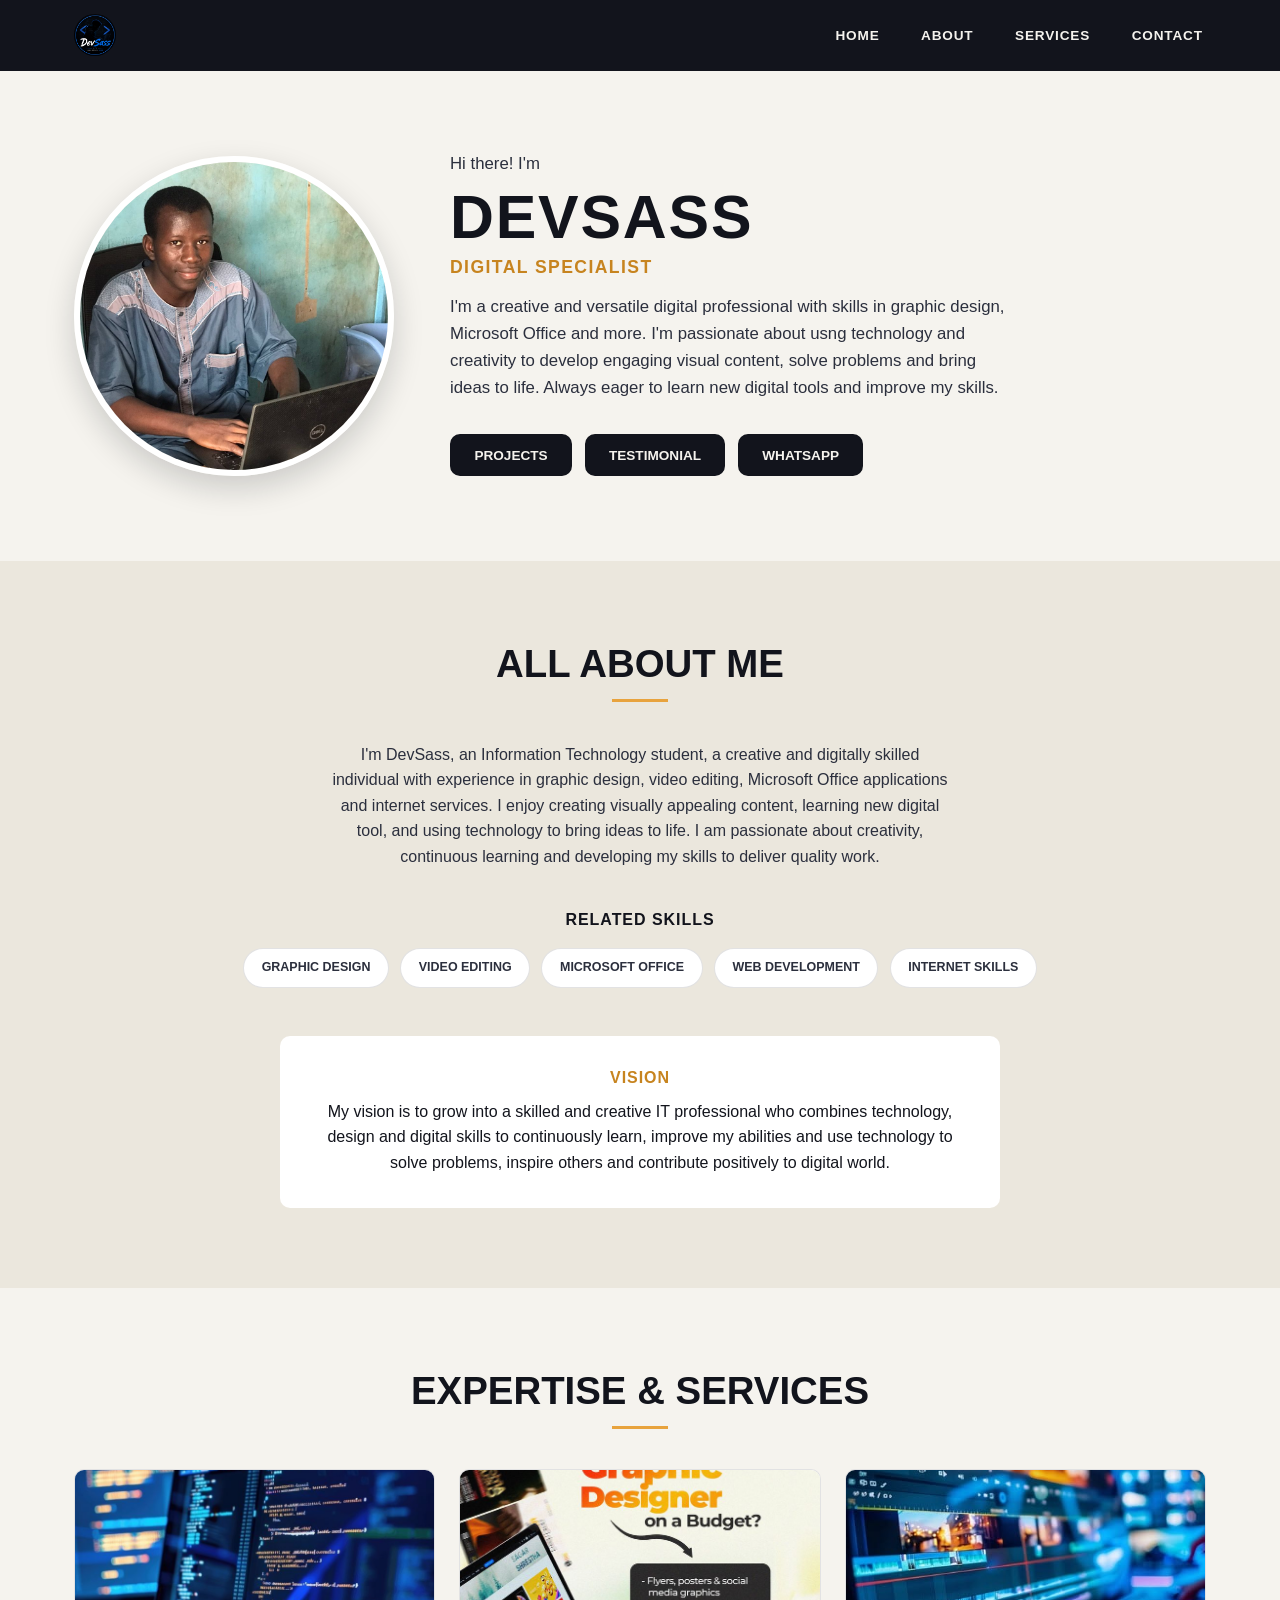
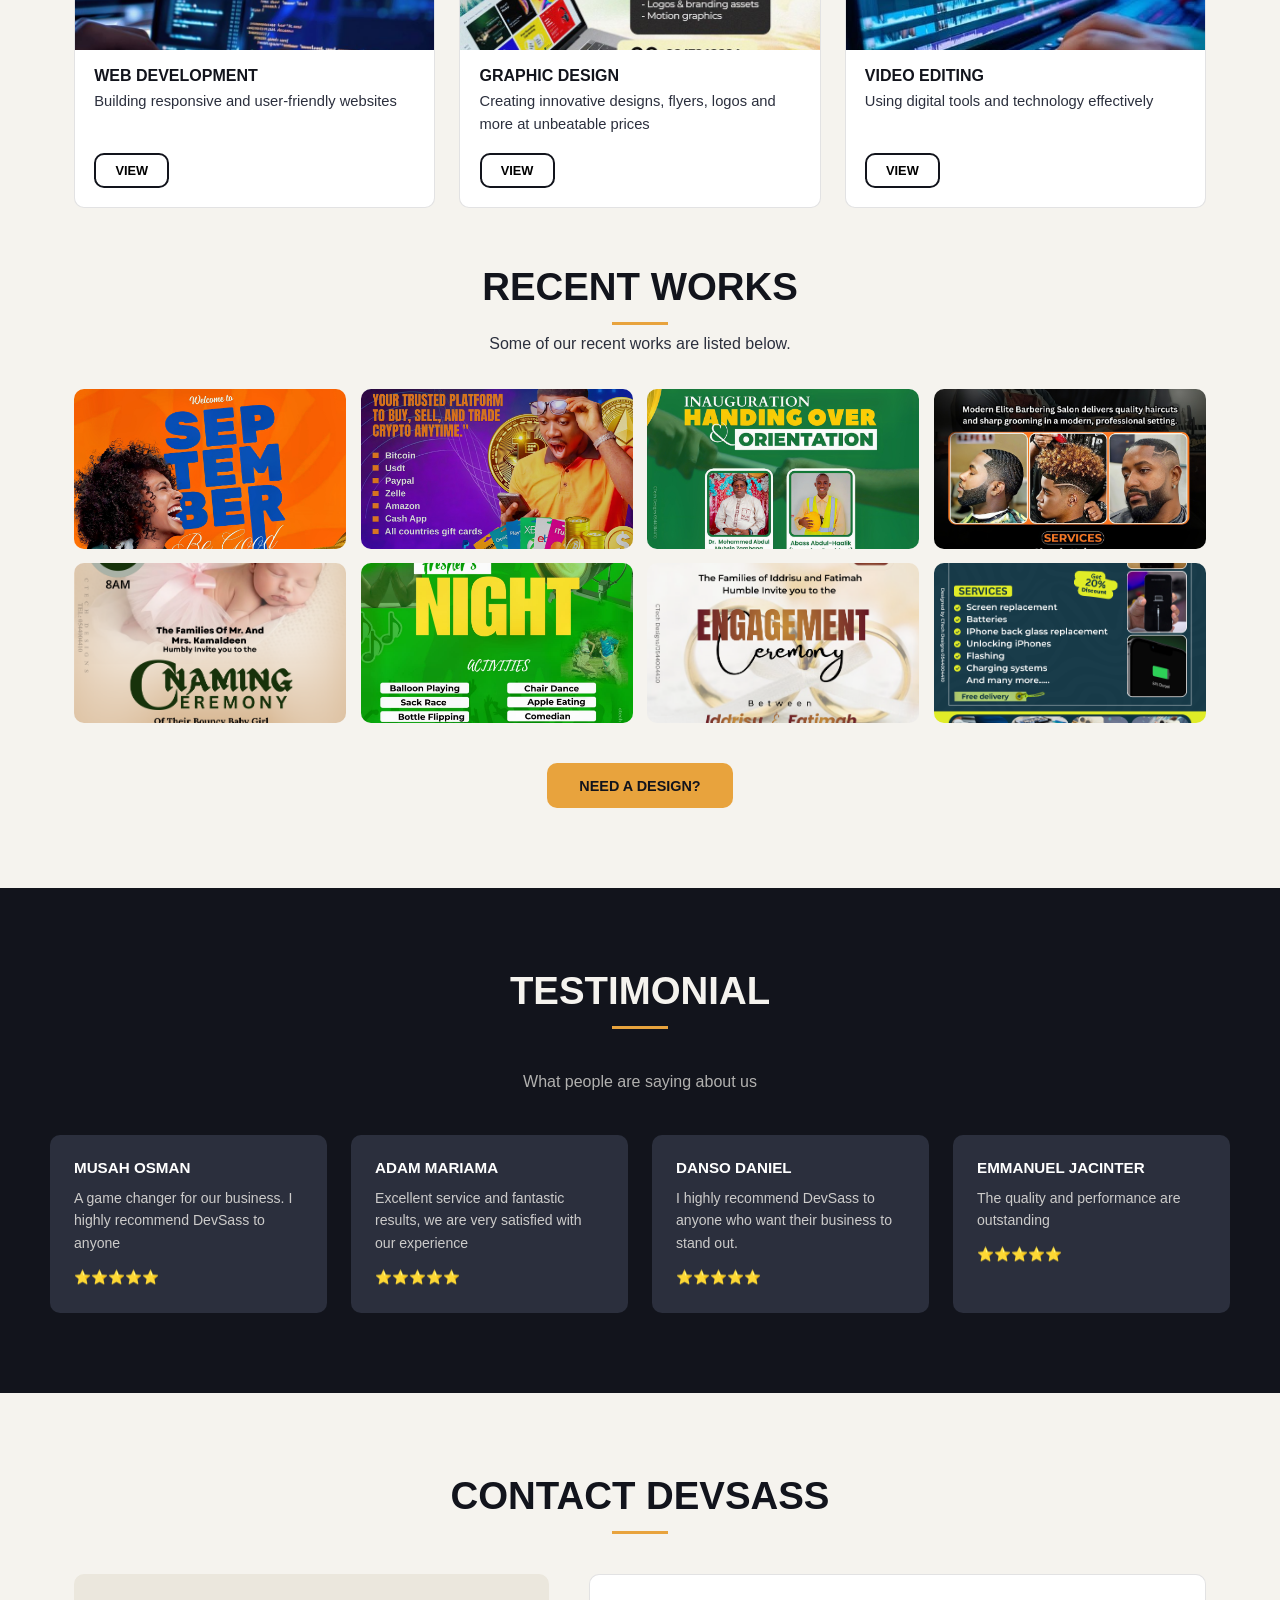
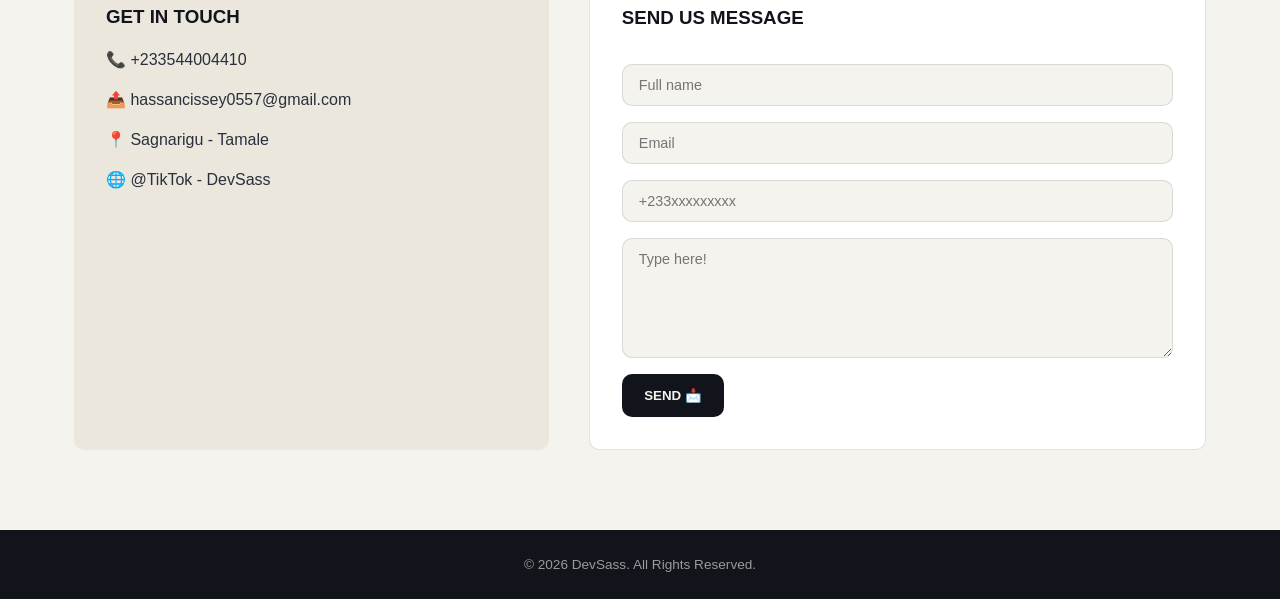
==== index.html @ 67948d2b "Addition of pages" ====
<!DOCTYPE html>
<html lang="en">
<head>
    <meta charset="UTF-8">
    <meta name="viewport" content="width=device-width, initial-scale=1.0">
    <title>DevSass| Home</title>
    <link rel="stylesheet" href="style.css">
</head>
<body>

    <header>
        <nav>
            <img src="images/fille.png" alt="">
             <ul>
                <li><a href="index.html">HOME</a></li>
                <li><a href="about.html">ABOUT</a></li>
                <li><a href="services.html">SERVICES</a></li>
                <li><a href="contact.html">CONTACT</a></li>
            </ul>
        </nav>
    </header>
    <main>
        <section class="hero">
             <div class="pic">
                <img src="images/profile.jpg" alt="">
            </div>
            
            <div class="text">
                <p>Hi there! I'm</p>
                <h1>DEVSASS</h1>
                <h3>DIGITAL SPECIALIST</h3>
                <p>I'm a creative and versatile digital professional with skills in graphic design, Microsoft Office and more. I'm passionate about usng technology and creativity to develop engaging visual content, solve problems and bring ideas to life. Always eager to learn new digital tools and improve my skills.</p>
                <button type="submit" class="view"><a href="#">PROJECTS</a></button> <button class="view" type="submit"><a href="#">TESTIMONIAL</a></button>
                 <button type="submit" class="view"><a href="#">WHATSAPP</a></button>
            </div>
           
        </section>
        <section class="about">
            <h1>ALL ABOUT ME</h1>
            <p>I'm DevSass, an Information Technology student, a creative and digitally skilled individual with experience in graphic design, video editing, Microsoft Office applications and internet services. I enjoy creating visually appealing content, learning new digital tool, and using technology to bring ideas to life. I am passionate about creativity, continuous learning and developing my skills to deliver quality work. </p>
            <h3>RELATED SKILLS</h3>
            <div class="skills">
            <span class="skill">GRAPHIC DESIGN</span><span class="skill">VIDEO EDITING</span><span class="skill">MICROSOFT OFFICE</span><span class="skill">WEB DEVELOPMENT</span><span class="skill">INTERNET SKILLS</span>
            
        </div>
        <div class="vision">
        <h3>VISION</h3>
            <P>My vision is to grow into a skilled and creative IT professional who combines technology, design and digital skills to continuously learn, improve my abilities and use technology to solve problems, inspire others and contribute positively to digital world.</P>
            </div>
        </section>
        <section class="services">
            <h1>EXPERTISE & SERVICES</h1>
            <div class="service">
                <div class="serv">
                    <img src="images/web.jpeg" alt="">
                    <h3>WEB DEVELOPMENT</h3>
                    <p>Building responsive and user-friendly websites</p>
                    <button class="v">VIEW</button>
                </div>
                <div class="serv">
                    <img src="images/graphic.jpeg" alt="">
                    <h3>GRAPHIC DESIGN</h3>
                    <p>Creating innovative designs, flyers, logos and more at unbeatable prices</p>
                    <button class="v">VIEW</button>
                </div>
                <div class="serv">
                    <img src="images/video editing.jpg" alt="">
                    <h3>VIDEO EDITING</h3>
                    <p>Using digital tools and technology effectively</p>
                    <button class="v">VIEW</button>
                </div>
            </div>

            <h1 class="rec">RECENT WORKS</h1>
            <p class="rece">Some of our recent works are listed below.</p>
            <div class="works">
                <div class="work">
                    <a target="_blank" href="images/work1.jpg">
                    <img src="images/work1.jpg" alt="">
                    </a>
                </div>
                <div class="work">
                    <a target="_blank" href="images/work2.jpg">
                    <img src="images/work2.jpg" alt="">
                    </a>
                </div>
                <div class="work">
                    <a target="_blank" href="images/work3.jpg">
                    <img src="images/work3.jpg" alt="">
                    </a>
                </div>
                <div class="work">
                    <a target="_blank" href="images/work4.jpg">
                    <img src="images/work4.jpg" alt="">
                    </a>
                </div>
            </div>
            <div class="works1">
                <div class="work1">
                    <a target="_blank" href="images/work5.png">
                    <img src="images/work5.png" alt="">
                    </a>
                </div>
                <div class="work1">
                    <a target="_blank" href="images/work6.jpg">
                    <img src="images/work6.jpg" alt="">
                    </a>
                </div>
                <div class="work1">
                    <a target="_blank" href="images/work7.png">
                    <img src="images/work7.png" alt="">
                    </a>
                </div>
                <div class="work1">
                    <a target="_blank" href="images/work8.png">
                    <img src="images/work8.png" alt="">
                    </a>
                </div>
            </div>
            <div class="want"><button class="w" type="submit"><a href="#">NEED A DESIGN?</a></button>
            </div>
        </section>
        <section class="testimonial">
            <h1>TESTIMONIAL</h1>
            <p>What  people are saying about us</p>
            <div class="test">
                <div class="t">
                    <h3>MUSAH OSMAN</h3>
                    <p>A game changer for our business. I highly recommend DevSass to anyone</p>
                    <h4>⭐⭐⭐⭐⭐</h4>
                </div>
                <div class="t">
                    <h3>ADAM MARIAMA</h3>
                    <p>Excellent service and fantastic results, we are very satisfied with our experience</p>
                    <h4>⭐⭐⭐⭐⭐</h4>
                </div>
                <div class="t">
                    <h3>DANSO DANIEL</h3>
                    <p>I highly recommend DevSass to anyone who want their business to stand out.</p>
                    <h4>⭐⭐⭐⭐⭐</h4>
                </div>
                <div class="t">
                    <h3>EMMANUEL JACINTER</h3>
                    <p>The quality and performance are outstanding</p>
                    <h4>⭐⭐⭐⭐⭐</h4>
                </div>
            </div>
        </section>
        <section class="contacts">
            <h1>CONTACT DEVSASS</h1>
            <div class="contact">
                <div class="details">
                    <h3>GET IN TOUCH</h3>
                    <div class="det">
                    <p>📞 +233544004410</p>
                    <p>📤 hassancissey0557@gmail.com</p>
                    <p>📍 Sagnarigu - Tamale</p>
                    <p>🌐 @TikTok - DevSass</p>
                </div>
                </div>
                <div class="send">
                    <form action="" method="post">
                        <h3>SEND US MESSAGE</h3>
                        <input name="MESSAGE" type="text" placeholder="Full name" required>
                        <input type="email" placeholder="Email" name="MESSAGE" required>
                        <input name="MESSAGE" type="tel" placeholder="+233xxxxxxxxx" required maxlength="13">
                        <textarea name="MESSAGE" required placeholder="Type here!" minlength="20"></textarea>
                        <button class="fin" type="submit">SEND 📩</button>
                    </form>

                </div>

            </div>
        </section>
    </main>
    <footer>
    © 2026 DevSass. All Rights Reserved.
    </footer>
</body>
</html>
---- style.css ----
/* ==========================================================================
   DevSass — style.css
   Palette: deep ink navy + warm paper + amber accent
   ========================================================================== */

:root {
  --ink: #12141c;
  --ink-soft: #2b2f3d;
  --paper: #f5f3ee;
  --paper-alt: #ebe7dd;
  --accent: #e8a33d;
  --accent-dark: #c7841f;
  --white: #ffffff;
  --line: rgba(18, 20, 28, 0.12);

  --font-head: 'Poppins', 'Segoe UI', sans-serif;
  --font-body: 'Inter', 'Segoe UI', sans-serif;

  --max-w: 1180px;
  --gap: 1.5rem;
  --radius: 10px;
}

* {
  margin: 0;
  padding: 0;
  box-sizing: border-box;
}

html {
  scroll-behavior: smooth;
}

body {
  font-family: var(--font-body);
  color: var(--ink);
  background: var(--paper);
  line-height: 1.6;
  overflow-x: hidden;
}

img {
  max-width: 100%;
  display: block;
}

a {
  text-decoration: none;
  color: inherit;
}

ul {
  list-style: none;
}

h1, h3 {
  font-family: var(--font-head);
  color: var(--ink);
  line-height: 1.2;
}

section {
  padding: 5rem 1.5rem;
}

section > h1 {
  text-align: center;
  font-size: clamp(1.8rem, 3vw, 2.6rem);
  margin-bottom: 2.5rem;
  position: relative;
}

section > h1::after {
  content: '';
  display: block;
  width: 56px;
  height: 3px;
  background: var(--accent);
  margin: 0.75rem auto 0;
}

/* ---------- header / nav ---------- */

header {
  position: sticky;
  top: 0;
  z-index: 100;
  background: var(--ink);
}

header nav {
  max-width: var(--max-w);
  margin: 0 auto;
  display: flex;
  align-items: center;
  justify-content: space-between;
  padding: 0.9rem 1.5rem;
}

header nav img {
  height: 42px;
  width: 42px;
  border-radius: 50%;
  object-fit: cover;
  background: var(--paper-alt);
}

header nav ul {
  display: flex;
  gap: 2.2rem;
}

header nav ul li a {
  color: var(--paper);
  font-size: 0.85rem;
  font-weight: 600;
  letter-spacing: 0.06em;
  padding: 0.4rem 0.2rem;
  border-bottom: 2px solid transparent;
  transition: border-color 0.2s ease, color 0.2s ease;
}

header nav ul li a:hover,
header nav ul li a:focus-visible {
  color: var(--accent);
  border-color: var(--accent);
}

/* ---------- hero ---------- */

.hero {
  max-width: var(--max-w);
  margin: 0 auto;
  display: flex;
  align-items: center;
  gap: 3.5rem;
  padding: 5rem 1.5rem;
}

.hero .pic {
  flex: 0 0 320px;
}

.hero .pic img {
  width: 320px;
  height: 320px;
  object-fit: cover;
  border-radius: 50%;
  border: 6px solid var(--white);
  box-shadow: 0 12px 30px rgba(18, 20, 28, 0.18);
}

.hero .text {
  flex: 1;
  min-width: 0;
}

.hero .text p {
  font-size: 1.05rem;
  color: var(--ink-soft);
}

.hero .text h1 {
  font-size: clamp(2.4rem, 5vw, 3.8rem);
  letter-spacing: 0.03em;
  margin: 0.2rem 0;
}

.hero .text h3 {
  color: var(--accent-dark);
  font-size: 1.1rem;
  letter-spacing: 0.08em;
  margin-bottom: 1rem;
}

.hero .text > p:last-of-type {
  max-width: 60ch;
  margin-bottom: 1.75rem;
}

.view {
  background: var(--ink);
  color: var(--paper);
  border: 2px solid var(--ink);
  padding: 0.7rem 1.4rem;
  border-radius: var(--radius);
  font-weight: 600;
  font-size: 0.85rem;
  margin: 0.3rem 0.5rem 0.3rem 0;
  cursor: pointer;
  transition: background 0.2s ease, color 0.2s ease;
}

.view:hover {
  background: var(--accent);
  border-color: var(--accent);
  color: var(--ink);
}

/* ---------- about ---------- */

.about {
  background: var(--paper-alt);
}

.about > p {
  max-width: 70ch;
  margin: 0 auto 2.5rem;
  text-align: center;
  color: var(--ink-soft);
}

.about h3 {
  text-align: center;
  font-size: 1rem;
  letter-spacing: 0.06em;
  margin-bottom: 1.2rem;
}

.skills {
  display: flex;
  flex-wrap: wrap;
  justify-content: center;
  gap: 0.7rem;
  margin-bottom: 3rem;
}

.skill {
  background: var(--white);
  border: 1px solid var(--line);
  padding: 0.55rem 1.1rem;
  border-radius: 999px;
  font-size: 0.78rem;
  font-weight: 600;
  color: var(--ink-soft);
}

.vision {
  max-width: 720px;
  margin: 0 auto;
  text-align: center;
  background: var(--white);
  border-radius: var(--radius);
  padding: 2rem;
}

.vision h3 {
  color: var(--accent-dark);
  margin-bottom: 0.75rem;
}

/* ---------- services ---------- */

.services {
  max-width: var(--max-w);
  margin: 0 auto;
}

.service {
  display: grid;
  grid-template-columns: repeat(3, 1fr);
  gap: var(--gap);
  margin-bottom: 3.5rem;
}

.serv {
  background: var(--white);
  border-radius: var(--radius);
  overflow: hidden;
  border: 1px solid var(--line);
  display: flex;
  flex-direction: column;
}

.serv img {
  width: 100%;
  height: 180px;
  object-fit: cover;
}

.serv h3 {
  font-size: 1rem;
  padding: 1rem 1.2rem 0.3rem;
}

.serv p {
  padding: 0 1.2rem;
  color: var(--ink-soft);
  font-size: 0.92rem;
  flex: 1;
}

.serv .v {
  margin: 1rem 1.2rem 1.2rem;
  align-self: flex-start;
  background: transparent;
  border: 2px solid var(--ink);
  padding: 0.5rem 1.2rem;
  border-radius: var(--radius);
  font-weight: 600;
  font-size: 0.8rem;
  cursor: pointer;
  transition: background 0.2s ease, color 0.2s ease;
}

.serv .v:hover {
  background: var(--ink);
  color: var(--paper);
}

.rec {
  margin-bottom: 0.4rem;
}

.rece {
  text-align: center;
  color: var(--ink-soft);
  margin-bottom: 2rem;
}

.works,
.works1 {
  display: grid;
  grid-template-columns: repeat(4, 1fr);
  gap: 0.9rem;
  margin-bottom: 0.9rem;
}

.work img,
.work1 img {
  width: 100%;
  height: 160px;
  object-fit: cover;
  border-radius: var(--radius);
  transition: transform 0.25s ease;
}

.work img:hover,
.work1 img:hover {
  transform: scale(1.03);
}

.want {
  text-align: center;
  margin-top: 2.5rem;
}

.w {
  background: var(--accent);
  color: var(--ink);
  border: none;
  padding: 0.9rem 2rem;
  border-radius: var(--radius);
  font-weight: 700;
  font-size: 0.9rem;
  cursor: pointer;
  transition: background 0.2s ease;
}

.w:hover {
  background: var(--accent-dark);
}

/* ---------- testimonial ---------- */

.testimonial {
  background: var(--ink);
  color: var(--paper);
}

.testimonial h1 {
  color: var(--paper);
}

.testimonial h1::after {
  background: var(--accent);
}

.testimonial > p {
  text-align: center;
  color: rgba(245, 243, 238, 0.7);
  margin-bottom: 2.5rem;
}

.test {
  max-width: var(--max-w);
  margin: 0 auto;
  display: grid;
  grid-template-columns: repeat(4, 1fr);
  gap: var(--gap);
}

.t {
  background: var(--ink-soft);
  border-radius: var(--radius);
  padding: 1.5rem;
}

.t h3 {
  color: var(--white);
  font-size: 0.95rem;
  margin-bottom: 0.6rem;
}

.t p {
  color: rgba(245, 243, 238, 0.8);
  font-size: 0.88rem;
  margin-bottom: 0.8rem;
}

.t h4 {
  font-size: 0.85rem;
}

/* ---------- contacts ---------- */

.contacts {
  max-width: var(--max-w);
  margin: 0 auto;
}

.contact {
  display: grid;
  grid-template-columns: 1fr 1.3fr;
  gap: 2.5rem;
}

.details {
  background: var(--paper-alt);
  border-radius: var(--radius);
  padding: 2rem;
}

.details h3 {
  margin-bottom: 1.2rem;
}

.det p {
  margin-bottom: 0.9rem;
  color: var(--ink-soft);
}

.send {
  background: var(--white);
  border: 1px solid var(--line);
  border-radius: var(--radius);
  padding: 2rem;
}

.send h3 {
  margin-bottom: 1.2rem;
}

.send form {
  display: flex;
  flex-direction: column;
  gap: 1rem;
}

.send input,
.send textarea {
  border: 1px solid var(--line);
  border-radius: var(--radius);
  padding: 0.75rem 1rem;
  font-family: inherit;
  font-size: 0.9rem;
  background: var(--paper);
  color: var(--ink);
}

.send textarea {
  min-height: 120px;
  resize: vertical;
}

.send input:focus,
.send textarea:focus {
  outline: none;
  border-color: var(--accent);
}

.fin {
  background: var(--ink);
  color: var(--paper);
  border: none;
  padding: 0.85rem 1.4rem;
  border-radius: var(--radius);
  font-weight: 700;
  cursor: pointer;
  align-self: flex-start;
  transition: background 0.2s ease;
}

.fin:hover {
  background: var(--accent);
  color: var(--ink);
}

/* ---------- footer ---------- */

footer {
  background: var(--ink);
  color: rgba(245, 243, 238, 0.6);
  text-align: center;
  padding: 1.5rem;
  font-size: 0.85rem;
}

/* ==========================================================================
   Media queries
   ========================================================================== */

/* Tablets / small laptops */
@media (max-width: 1024px) {
  .hero {
    gap: 2.2rem;
  }

  .hero .pic,
  .hero .pic img {
    flex-basis: 240px;
    width: 240px;
    height: 240px;
  }

  .service {
    grid-template-columns: repeat(2, 1fr);
  }

  .works,
  .works1 {
    grid-template-columns: repeat(3, 1fr);
  }

  .test {
    grid-template-columns: repeat(2, 1fr);
  }
}

/* Large phones / small tablets */
@media (max-width: 768px) {
  section {
    padding: 3.5rem 1.25rem;
  }

  header nav {
    flex-direction: column;
    gap: 0.9rem;
    padding: 1rem;
  }

  header nav ul {
    flex-wrap: wrap;
    justify-content: center;
    gap: 1rem 1.5rem;
  }

  .hero {
    flex-direction: column;
    text-align: center;
    padding: 3.5rem 1.25rem;
  }

  .hero .pic,
  .hero .pic img {
    flex-basis: auto;
    width: 220px;
    height: 220px;
  }

  .hero .text > p:last-of-type {
    margin-left: auto;
    margin-right: auto;
  }

  .view {
    display: inline-block;
  }

  .service {
    grid-template-columns: 1fr;
  }

  .works,
  .works1 {
    grid-template-columns: repeat(2, 1fr);
  }

  .test {
    grid-template-columns: 1fr;
  }

  .contact {
    grid-template-columns: 1fr;
  }
}

/* Phones */
@media (max-width: 480px) {
  header nav ul {
    gap: 0.6rem 1rem;
  }

  header nav ul li a {
    font-size: 0.75rem;
  }

  .hero .pic,
  .hero .pic img {
    width: 170px;
    height: 170px;
  }

  .view {
    width: 100%;
    margin: 0.35rem 0;
  }

  .works,
  .works1 {
    grid-template-columns: repeat(2, 1fr);
    gap: 0.6rem;
  }

  .work img,
  .work1 img {
    height: 120px;
  }

  .fin {
    width: 100%;
  }
}
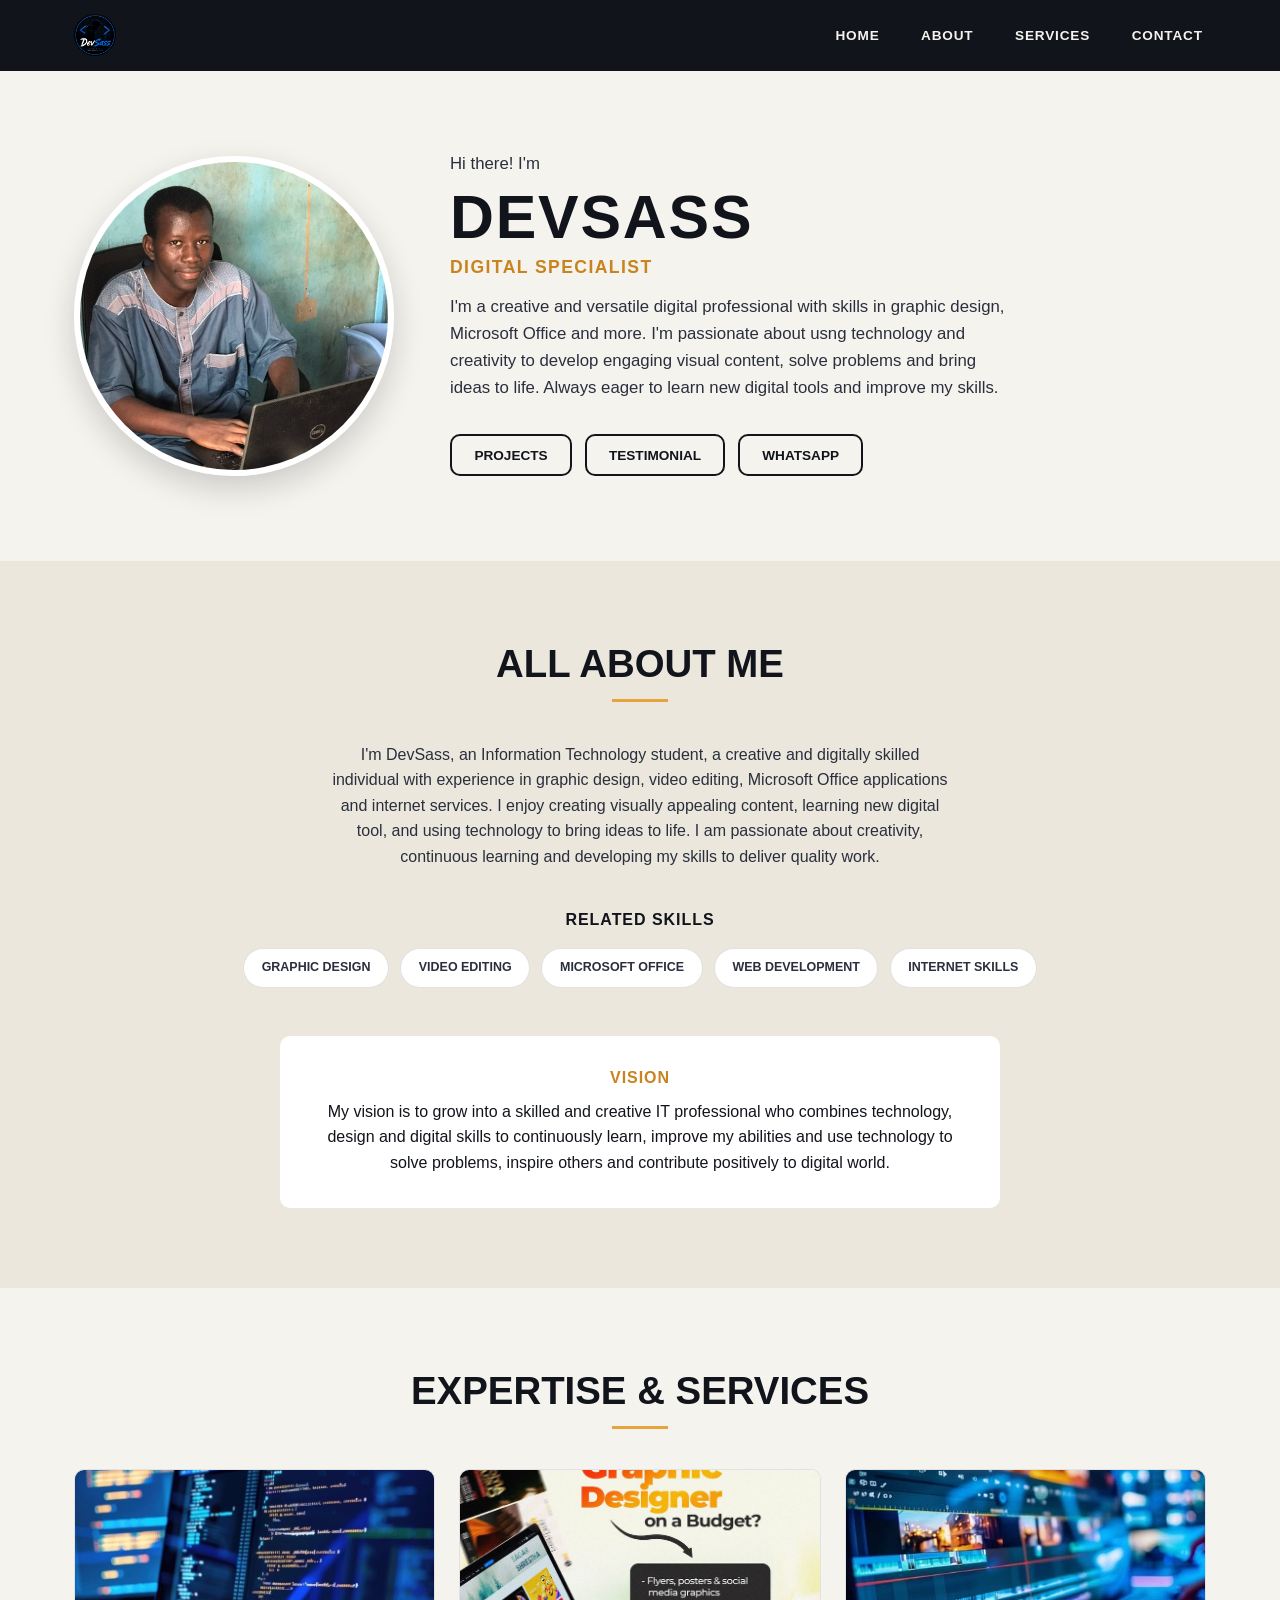
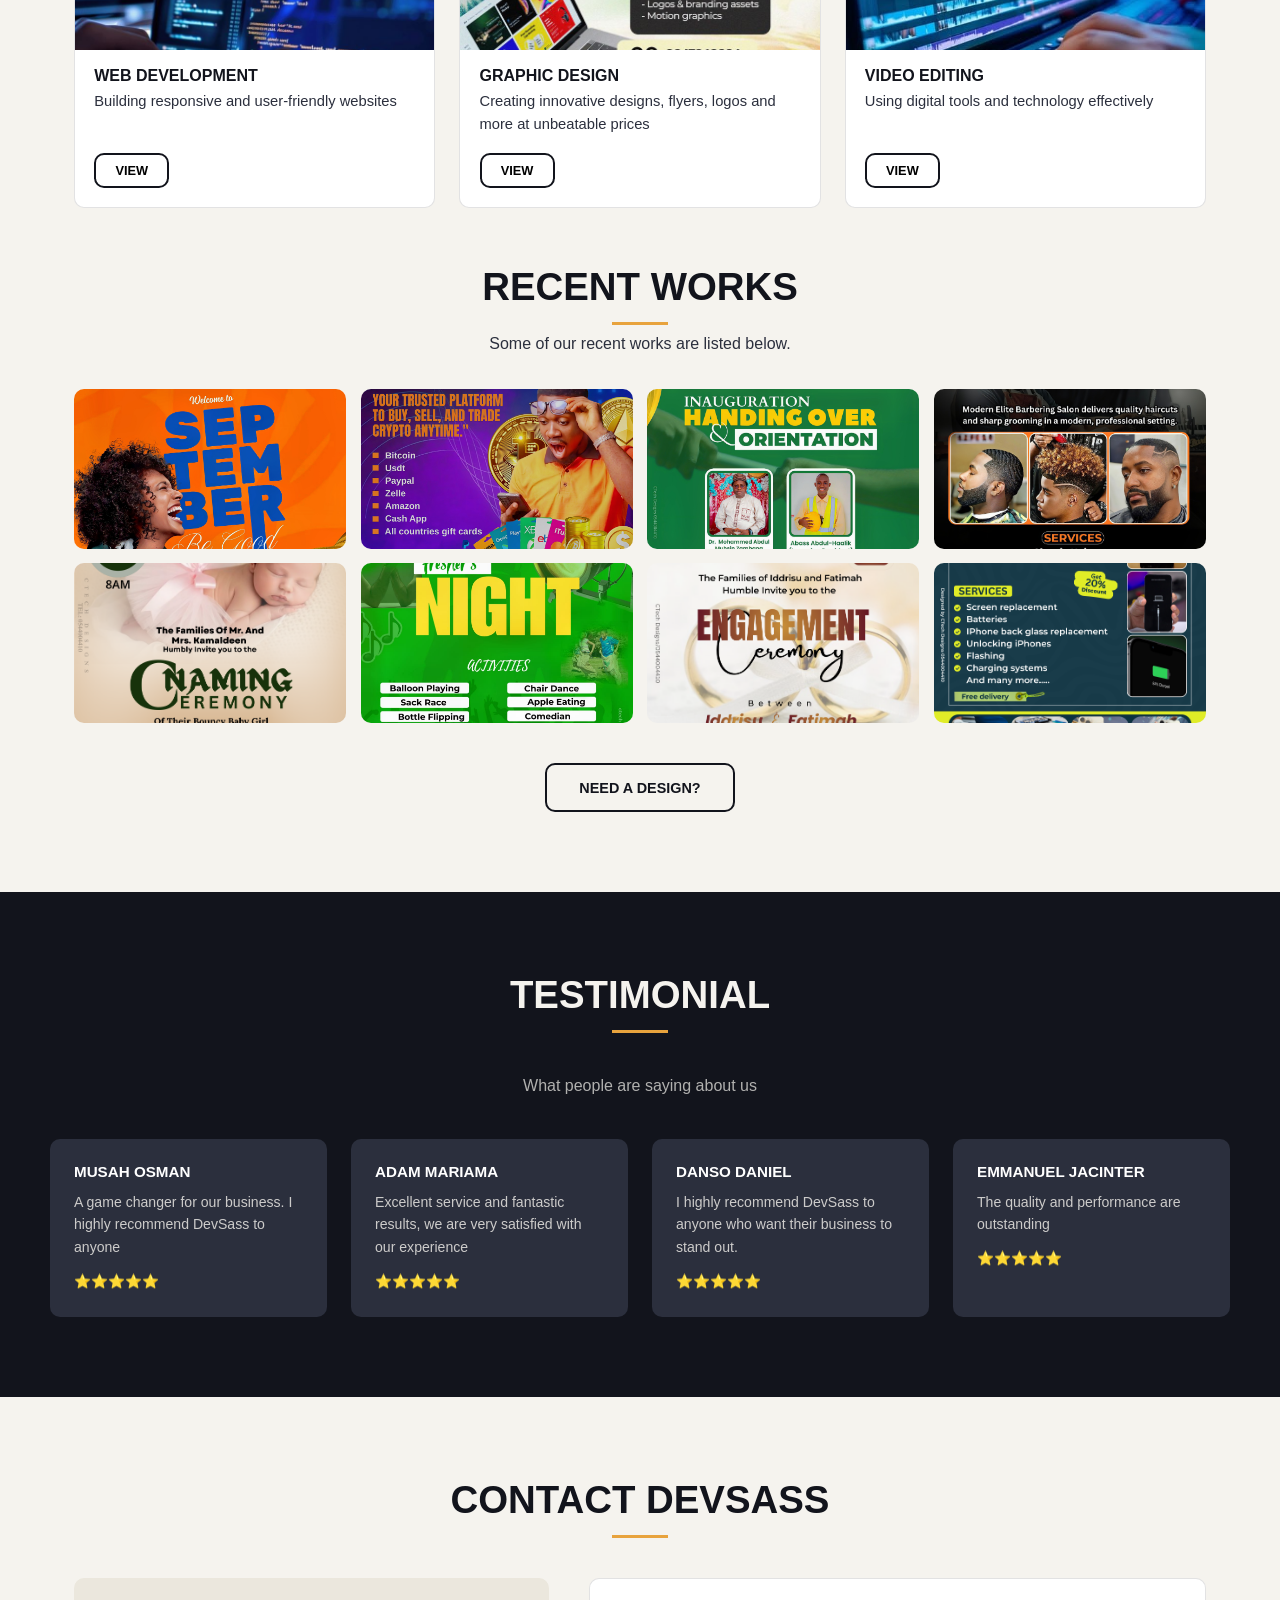
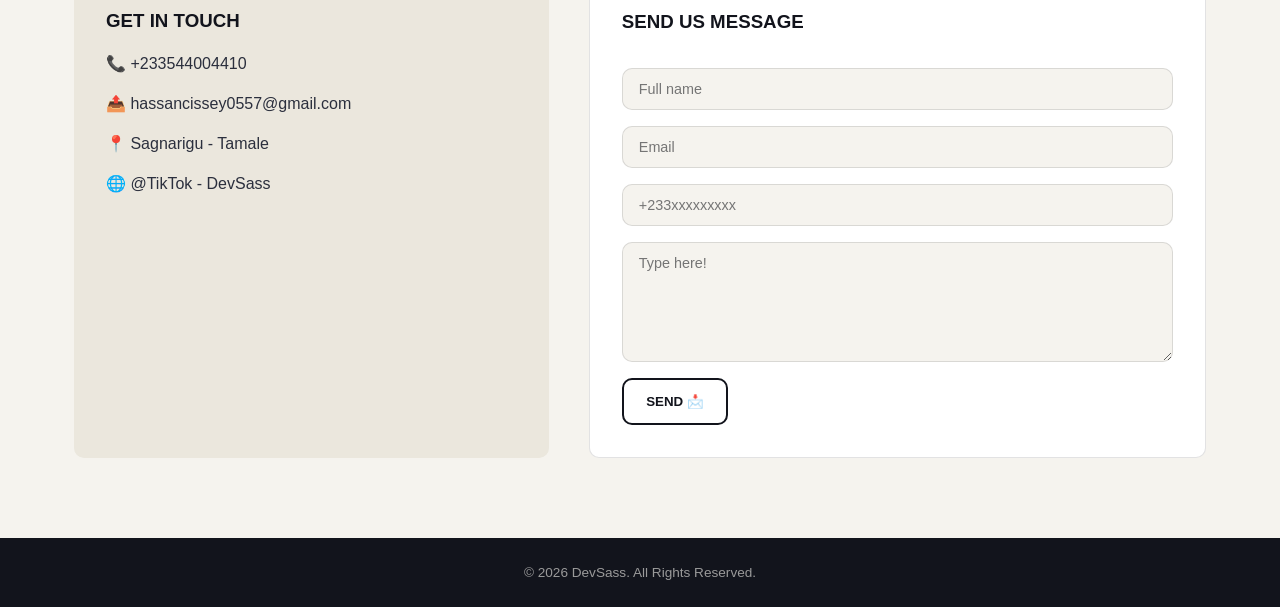
==== commit fafa4883: "hovers and colors" ====
--- a/index.html
+++ b/index.html
@@ -5,6 +5,7 @@
     <meta name="viewport" content="width=device-width, initial-scale=1.0">
     <title>DevSass| Home</title>
     <link rel="stylesheet" href="style.css">
+     <link rel="icon" type="image/png" href="images/fille.png">
 </head>
 <body>
 
@@ -117,7 +118,7 @@
                     </a>
                 </div>
             </div>
-            <div class="want"><button class="w" type="submit"><a href="#">NEED A DESIGN?</a></button>
+            <div class="want"><button class="w" type="submit"><a href="#here">NEED A DESIGN?</a></button>
             </div>
         </section>
         <section class="testimonial">
@@ -159,7 +160,7 @@
                 </div>
                 </div>
                 <div class="send">
-                    <form action="" method="post">
+                    <form id="here" action="ttps://formspree.io/f/xyeygpee" method="post">
                         <h3>SEND US MESSAGE</h3>
                         <input name="MESSAGE" type="text" placeholder="Full name" required>
                         <input type="email" placeholder="Email" name="MESSAGE" required>
--- a/style.css
+++ b/style.css
@@ -179,8 +179,8 @@
 }
 
 .view {
-  background: var(--ink);
-  color: var(--paper);
+  background: none;
+  color: var(--ink);
   border: 2px solid var(--ink);
   padding: 0.7rem 1.4rem;
   border-radius: var(--radius);
@@ -192,9 +192,8 @@
 }
 
 .view:hover {
-  background: var(--accent);
-  border-color: var(--accent);
-  color: var(--ink);
+  background: var(--ink);
+  color: var(--paper);
 }
 
 /* ---------- about ---------- */
@@ -346,9 +345,9 @@
 }
 
 .w {
-  background: var(--accent);
+  background: none;
   color: var(--ink);
-  border: none;
+  border: 2px solid var(--ink);
   padding: 0.9rem 2rem;
   border-radius: var(--radius);
   font-weight: 700;
@@ -358,7 +357,8 @@
 }
 
 .w:hover {
-  background: var(--accent-dark);
+  background: var(--ink);
+  color: var(--paper);
 }
 
 /* ---------- testimonial ---------- */
@@ -480,9 +480,9 @@
 }
 
 .fin {
-  background: var(--ink);
-  color: var(--paper);
-  border: none;
+  background: none;
+  color: var(--ink);
+  border: 2px solid var(--ink);
   padding: 0.85rem 1.4rem;
   border-radius: var(--radius);
   font-weight: 700;
@@ -492,8 +492,8 @@
 }
 
 .fin:hover {
-  background: var(--accent);
-  color: var(--ink);
+  background: var(--ink);
+  color: var(--paper);
 }
 
 /* ---------- footer ---------- */
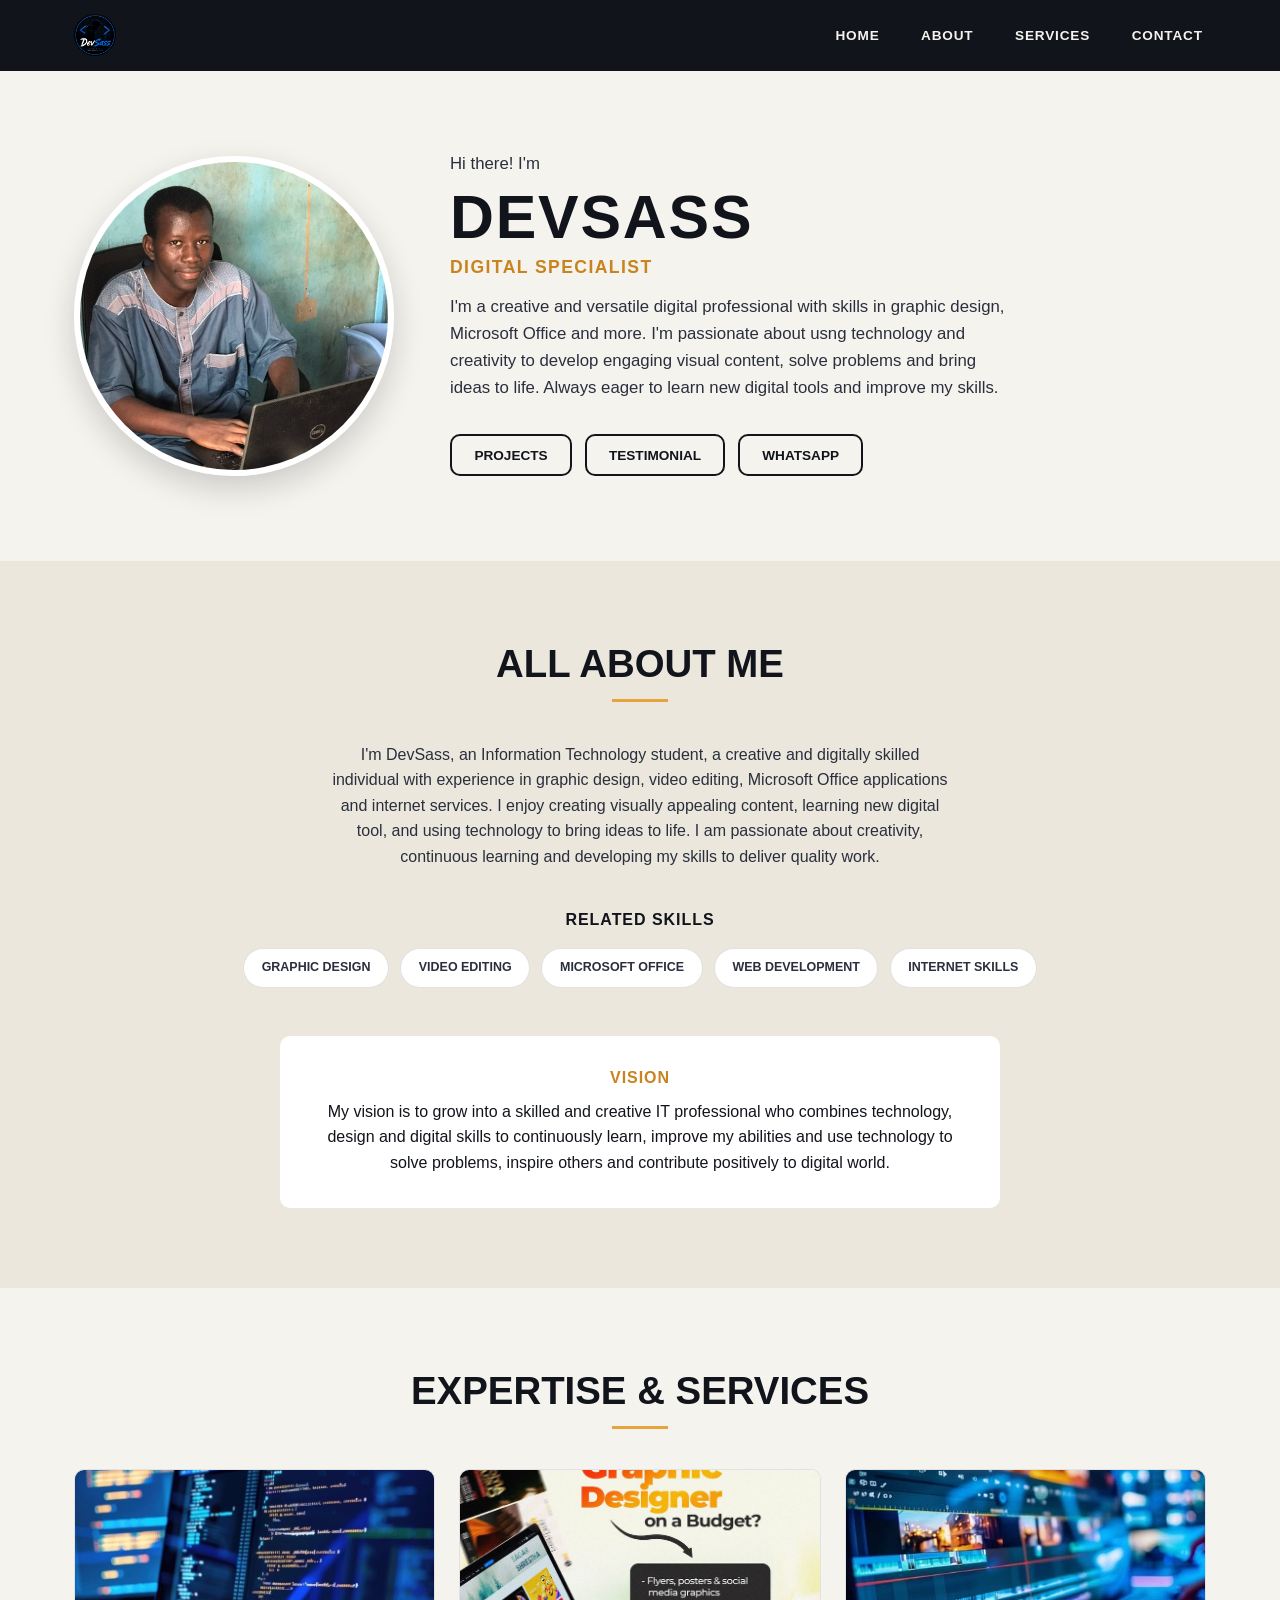
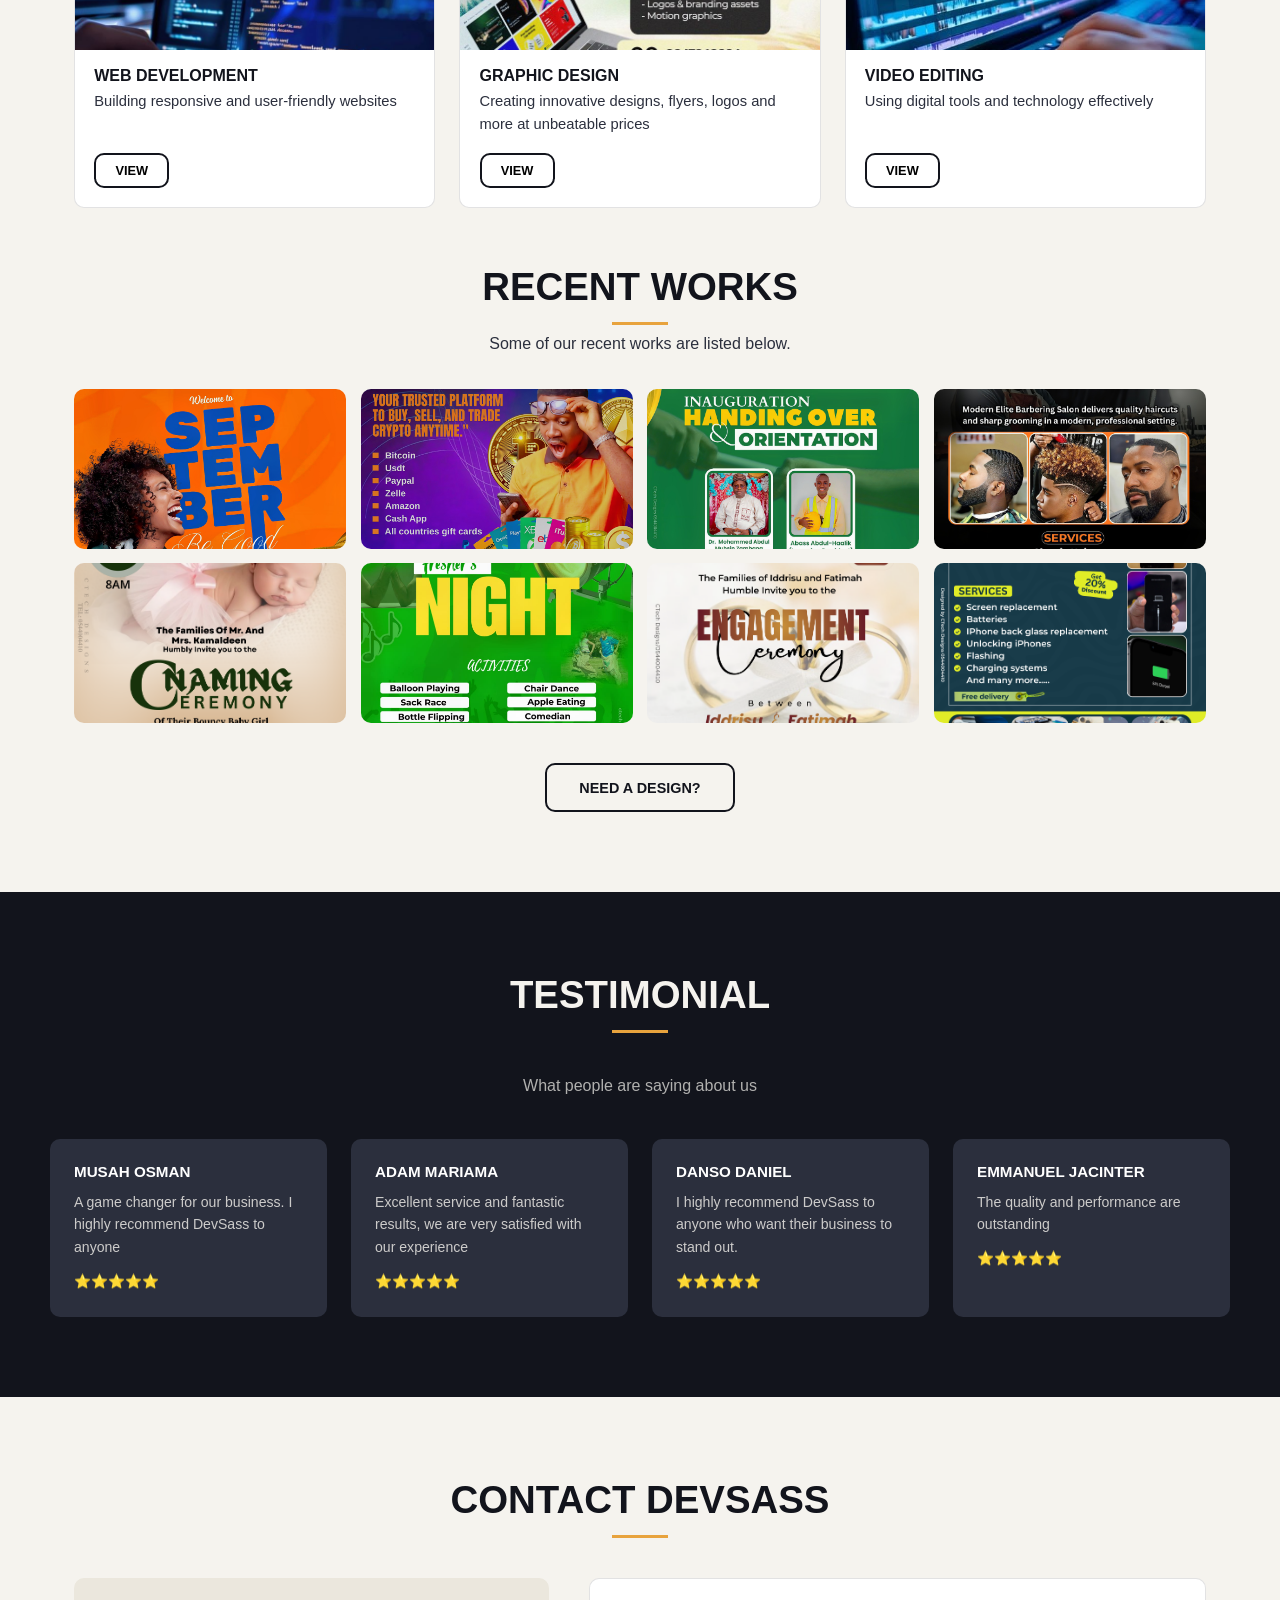
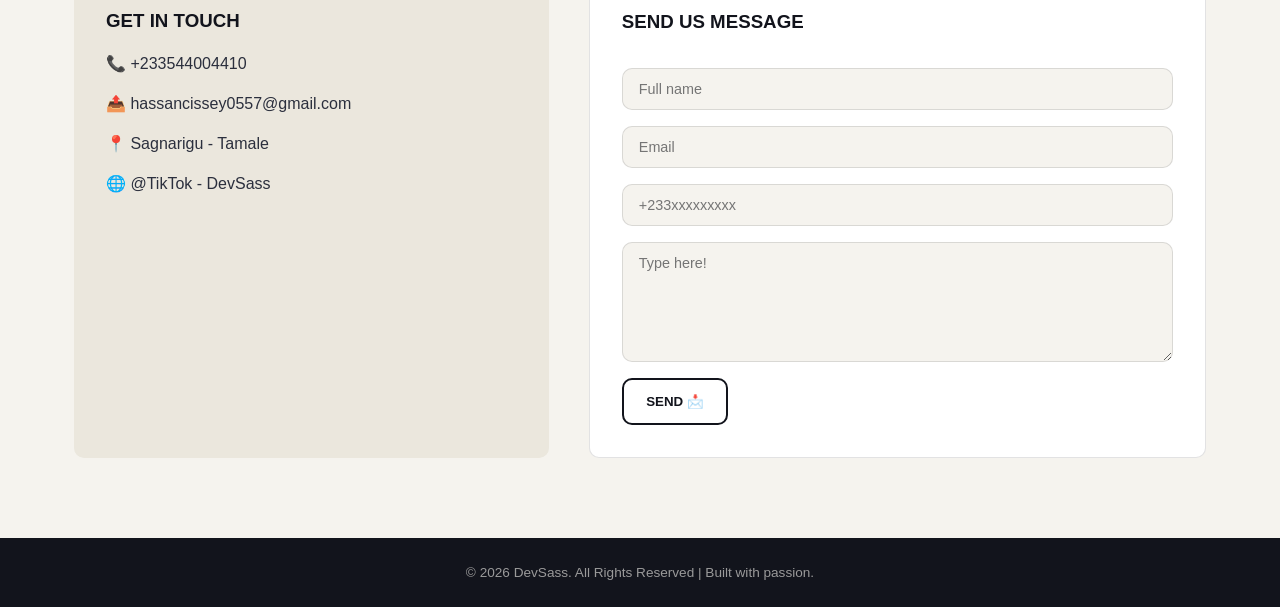
==== commit 9eec932c: "Update index.html" ====
--- a/index.html
+++ b/index.html
@@ -31,8 +31,8 @@
                 <h1>DEVSASS</h1>
                 <h3>DIGITAL SPECIALIST</h3>
                 <p>I'm a creative and versatile digital professional with skills in graphic design, Microsoft Office and more. I'm passionate about usng technology and creativity to develop engaging visual content, solve problems and bring ideas to life. Always eager to learn new digital tools and improve my skills.</p>
-                <button type="submit" class="view"><a href="#">PROJECTS</a></button> <button class="view" type="submit"><a href="#">TESTIMONIAL</a></button>
-                 <button type="submit" class="view"><a href="#">WHATSAPP</a></button>
+                <button title="Click here to see recent work" type="submit" class="view"><a href="#ww">PROJECTS</a></button> <button title="Click here to see what people say about us" class="view" type="submit"><a href="#monial">TESTIMONIAL</a></button>
+                 <button title="Click here to send me message on WhatsApp" type="submit" class="view"><a target="_blank" href="https://wa.me/233544004410">WHATSAPP</a></button>
             </div>
            
         </section>
@@ -56,25 +56,25 @@
                     <img src="images/web.jpeg" alt="">
                     <h3>WEB DEVELOPMENT</h3>
                     <p>Building responsive and user-friendly websites</p>
-                    <button class="v">VIEW</button>
+                    <button title="Click here to learn more about Web Development" class="v"><a target="_blank" href="https://www.bing.com/search?q=all%20about%20WEB%20DE&qs=n&form=QBRE&sp=-1&ghc=1&lq=0&pq=all%20about%20web%20de&sc=10-16&sk=&cvid=3BCB012B178E45EEA4F418ED4CC62E60">VIEW</a></button>
                 </div>
                 <div class="serv">
                     <img src="images/graphic.jpeg" alt="">
                     <h3>GRAPHIC DESIGN</h3>
                     <p>Creating innovative designs, flyers, logos and more at unbeatable prices</p>
-                    <button class="v">VIEW</button>
+                    <button title="Click here to learn more about Graphic Design " class="v"><a target="_blank" href="https://www.bing.com/search?q=all%20about%20graphic%20des&qs=n&form=QBRE&sp=-1&ghc=1&lq=0&pq=all%20about%20graphic%20des&sc=12-21&sk=&cvid=AFC061595A5146E09C5DD7B3A5A0C6E3">VIEW</a></button>
                 </div>
                 <div class="serv">
                     <img src="images/video editing.jpg" alt="">
                     <h3>VIDEO EDITING</h3>
                     <p>Using digital tools and technology effectively</p>
-                    <button class="v">VIEW</button>
+                    <button title="Click here to learn more about Video Editing " class="v"><a target="_blank" href="https://www.bing.com/search?pglt=299&q=all+about+video+editing&cvid=addc627e634142498f23a2e7d160a529&gs_lcrp=EgRlZGdlKgYIABBFGDkyBggAEEUYOTIGCAEQABhAMgYIAhAAGEAyBggDEAAYQDIGCAQQABhAMgYIBRAAGEAyBggGEAAYQDIGCAcQABhAMgYICBAAGEAyBggJEAAYQNIBCDc1MzBqMGo3qAIIsAIB&FORM=ANNTA1&adppc=EDGEINJP&PC=LCTS">VIEW</a></button>
                 </div>
             </div>
 
-            <h1 class="rec">RECENT WORKS</h1>
+            <h1  class="rec">RECENT WORKS</h1>
             <p class="rece">Some of our recent works are listed below.</p>
-            <div class="works">
+            <div id="ww" class="works">
                 <div class="work">
                     <a target="_blank" href="images/work1.jpg">
                     <img src="images/work1.jpg" alt="">
@@ -118,10 +118,10 @@
                     </a>
                 </div>
             </div>
-            <div class="want"><button class="w" type="submit"><a href="#here">NEED A DESIGN?</a></button>
+            <div class="want"><button title="Kindly click here to send me a  message so we can work on your project" class="w" type="submit"><a href="#here">NEED A DESIGN?</a></button>
             </div>
         </section>
-        <section class="testimonial">
+        <section id="monial" class="testimonial">
             <h1>TESTIMONIAL</h1>
             <p>What  people are saying about us</p>
             <div class="test">
@@ -166,7 +166,7 @@
                         <input type="email" placeholder="Email" name="MESSAGE" required>
                         <input name="MESSAGE" type="tel" placeholder="+233xxxxxxxxx" required maxlength="13">
                         <textarea name="MESSAGE" required placeholder="Type here!" minlength="20"></textarea>
-                        <button class="fin" type="submit">SEND 📩</button>
+                        <button title="Click here to send me message via Email" class="fin" type="submit">SEND 📩</button>
                     </form>
 
                 </div>
@@ -175,7 +175,7 @@
         </section>
     </main>
     <footer>
-    © 2026 DevSass. All Rights Reserved.
+    © 2026 DevSass. All Rights Reserved | Built with passion.
     </footer>
 </body>
-</html>+</html>
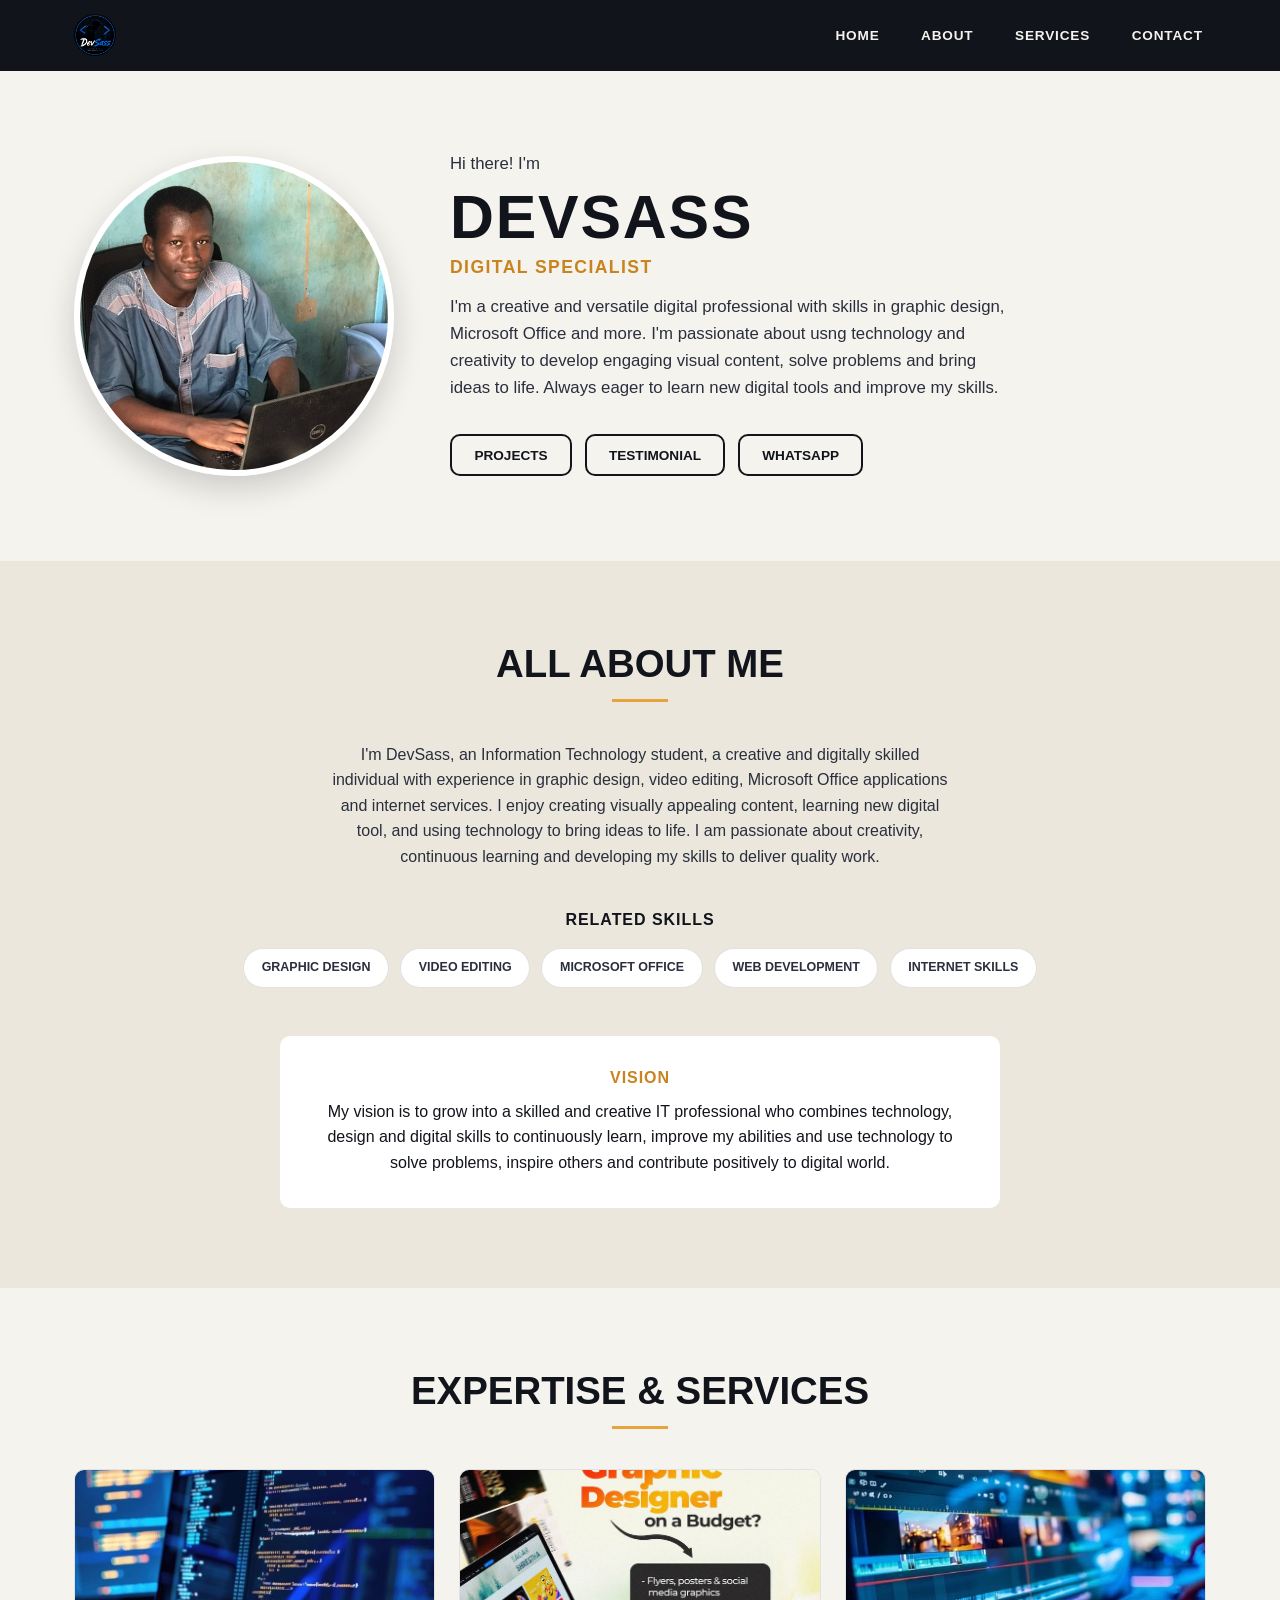
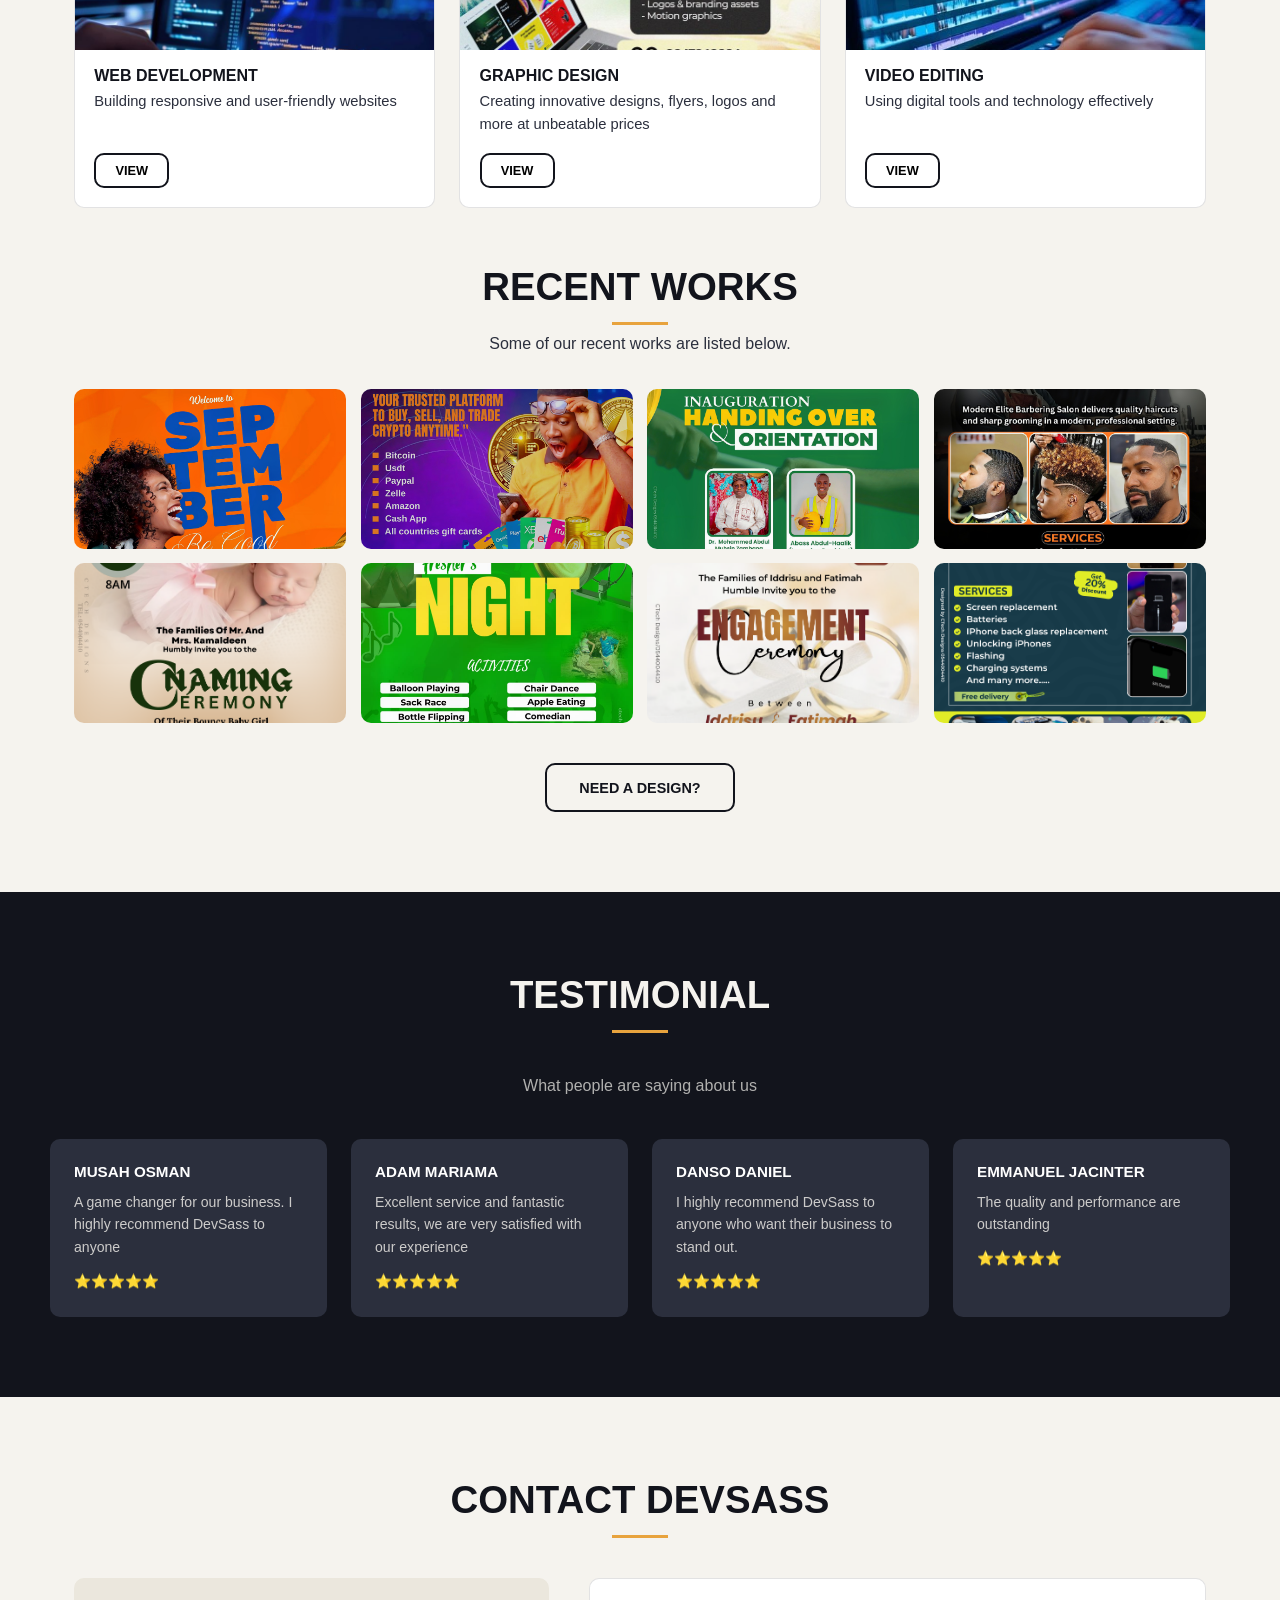
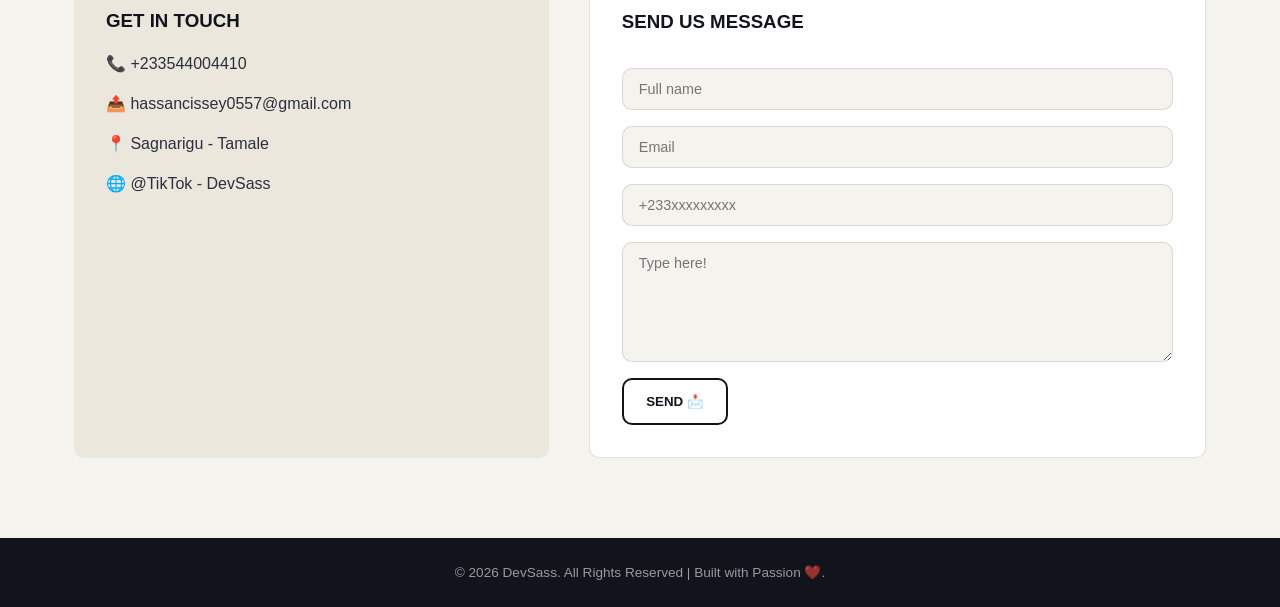
==== commit 42336fa2: "update of footer" ====
--- a/index.html
+++ b/index.html
@@ -175,7 +175,7 @@
         </section>
     </main>
     <footer>
-    © 2026 DevSass. All Rights Reserved | Built with passion.
+    © 2026 DevSass. All Rights Reserved | Built with Passion ❤️.
     </footer>
 </body>
 </html>
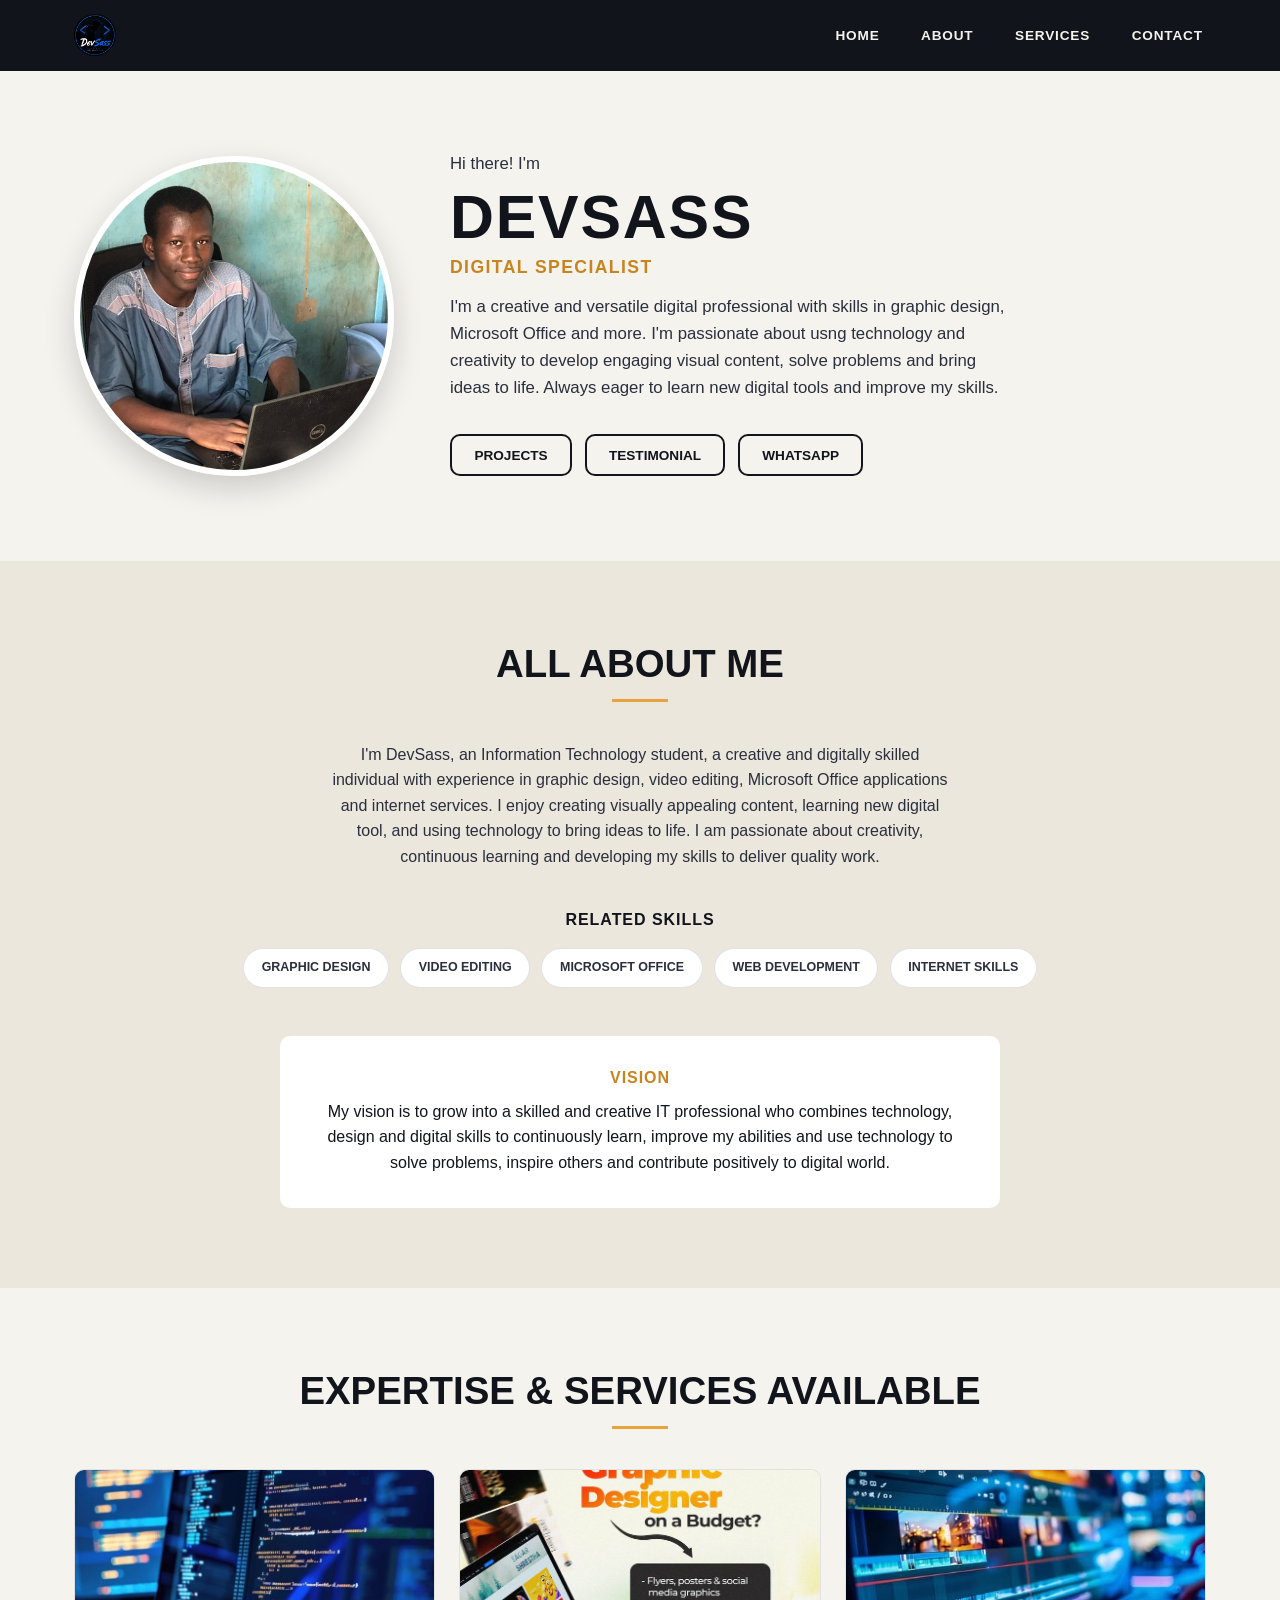
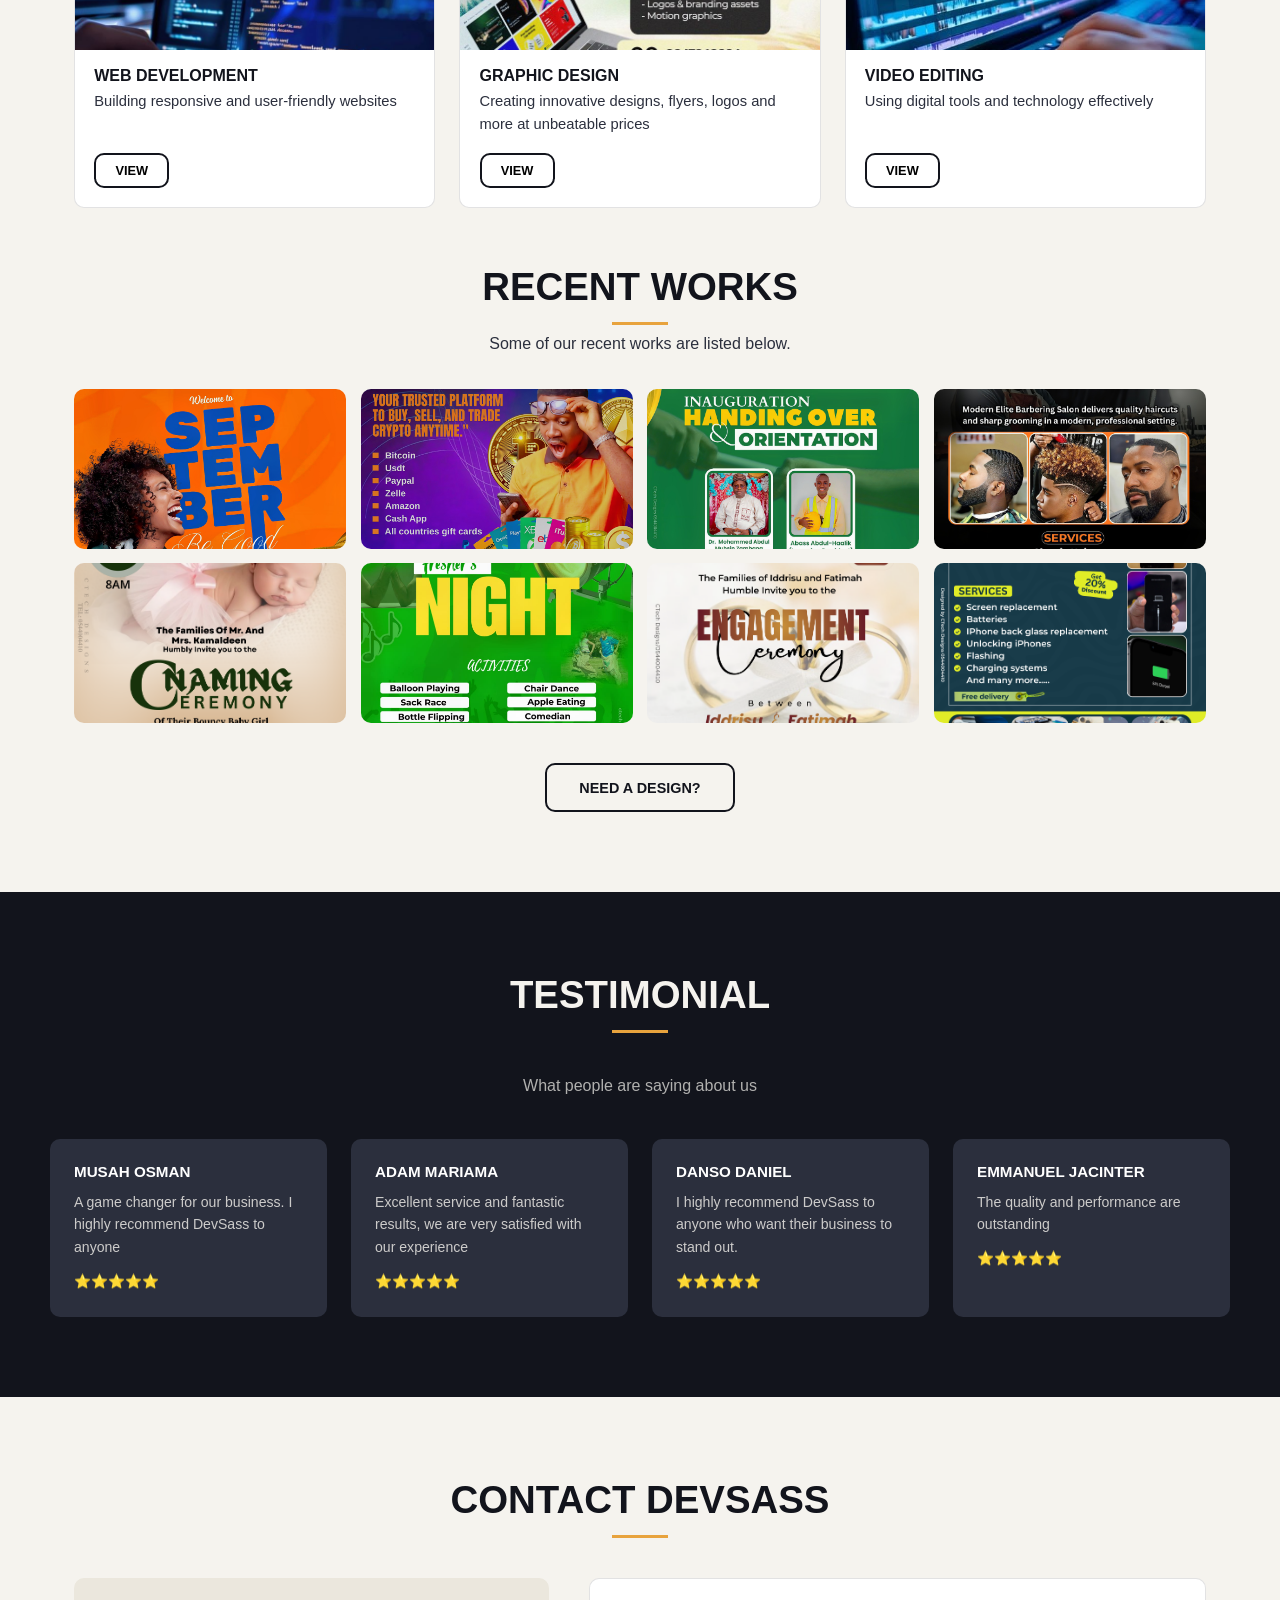
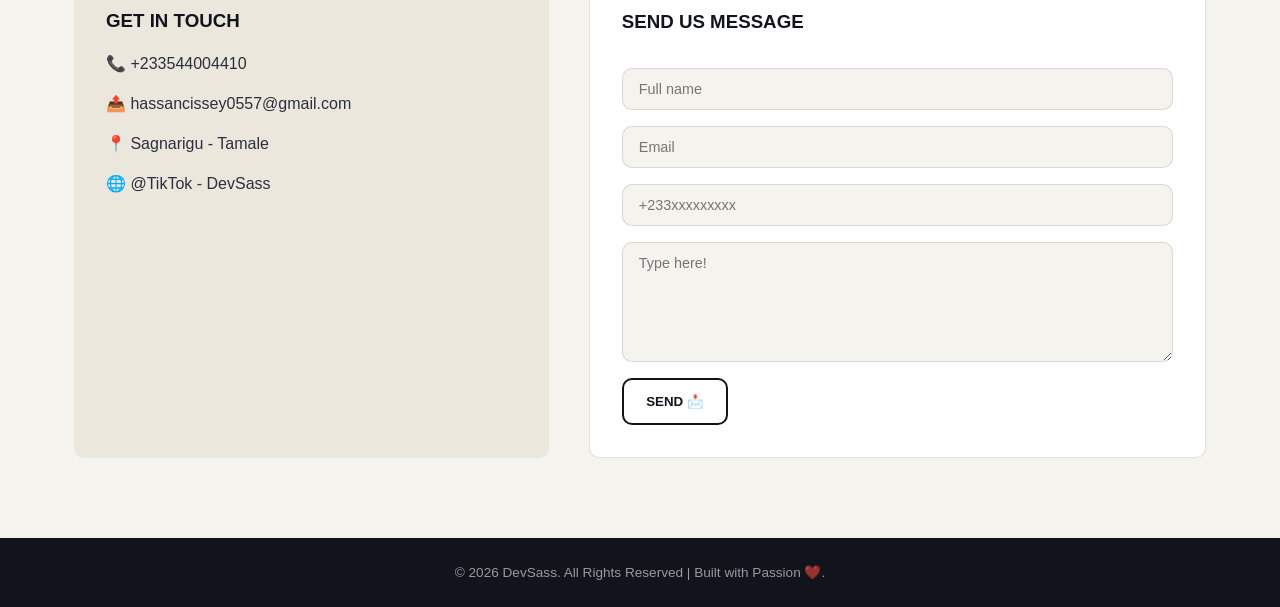
==== commit c80d3277: "Update index.html EXPERTISE AND SERVICES AVAILABLE" ====
--- a/index.html
+++ b/index.html
@@ -50,7 +50,7 @@
             </div>
         </section>
         <section class="services">
-            <h1>EXPERTISE & SERVICES</h1>
+            <h1>EXPERTISE & SERVICES AVAILABLE</h1>
             <div class="service">
                 <div class="serv">
                     <img src="images/web.jpeg" alt="">
